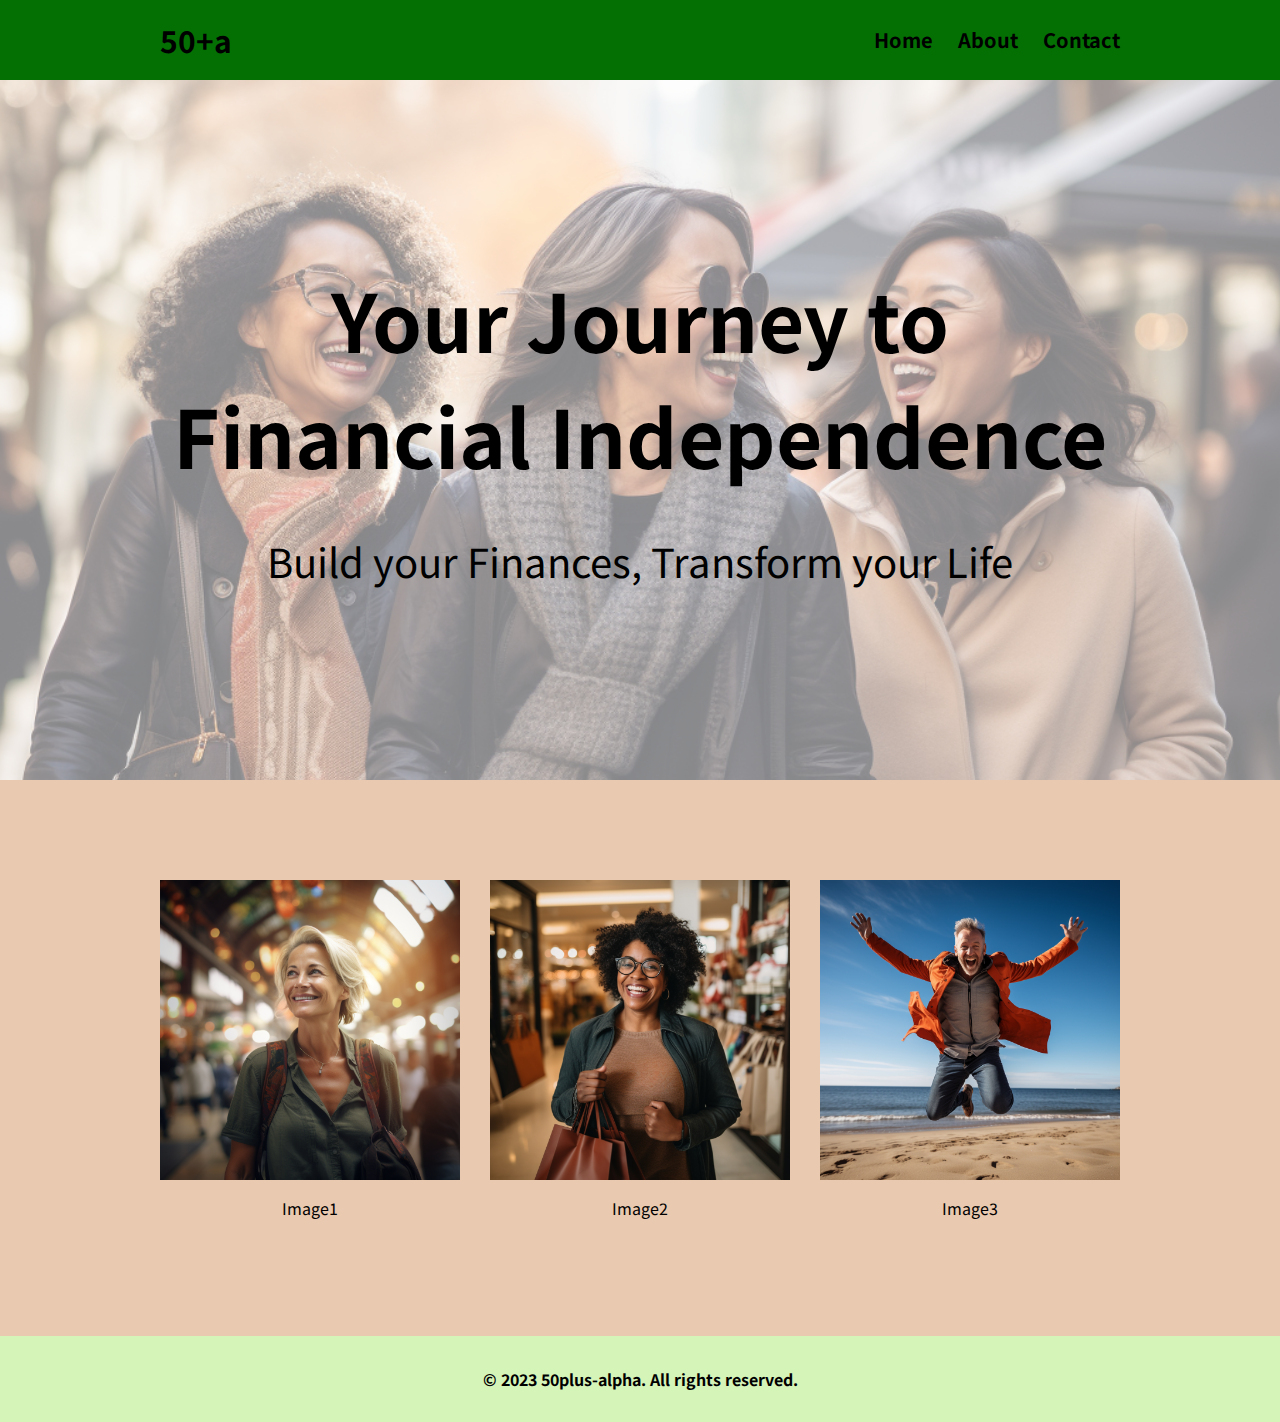
==== index.html @ e7858bb9 "rename the file" ====
<!DOCTYPE html>
<html lang="en">

<head>
    <meta charset="UTF-8">
    <meta name="viewport" content="width=device-width, initial-scale=1.0">
    <title>50plus-alpha</title>

    <link rel="stylesheet" href="./tutorial.css">
    <link rel="stylesheet" href="https://use.fontawesome.com/releases/v5.15.4/css/all.css" integrity="sha384-DyZ88mC6Up2uqS4h/KRgHuoeGwBcD4Ng9SiP4dIRy0EXTlnuz47vAwmeGwVChigm" crossorigin="anonymous"/>
    <link rel="preconnect" href="https://fonts.googleapis.com">
    <link rel="preconnect" href="https://fonts.gstatic.com" crossorigin>
    <link href="https://fonts.googleapis.com/css2?family=Noto+Sans+KR&display=swap" rel="stylesheet">
</head>

<body>

    <nav>
        <div class="container">
            <h1 class="nav-logo"><a href="./jobs.html"><i class="fas fa-dollar-sign"></i>50+a</a></h1>
            <div class="nav-menu">
                <ul class="nav-btn">
                    <li><a href="./jobs.htm">Home</a></li>
                    <li><a href="#">About</a></li>
                    <li><a href="https://www.trippian.com/" target="_blank">Contact</a></li>
                </ul>
            </div>
        </div>
    </nav>

    <header class="hd">
        <div class="container">
            <h2 class="hd-title">Your Journey to Financial Independence</h2>
            <p class="hd-content">Build your Finances, Transform your Life</p>
        </div>
    </header>

    <section class="sec">
        <div class="container">
            <article class="atc">
                <div class="card-img">
                    <img src="./whitewoman50.png" alt="image1">
                </div>
                <p>Image1</p>
            </article>

            <article class="atc">
                <div class="card-img">
                    <img src="./blackwoman50.png" alt="image2">
                </div>
                <p>Image2</p>
            </article>

            <article class="atc">
                <div class="card-img">
                    <img src="./whitemale50.png" alt="image3">
                </div>
                <p>Image3</p>
            </article>
        </div>
    </section>
    
    <!-- Add other content and sections of your webpage here -->

    <footer class="ft">
        <div class="container">
            <p>&copy; 2023 50plus-alpha.  All rights reserved.</p>
        </div>
        
    </footer>
</body>
</html>
---- tutorial.css ----
* {
    box-sizing: border-box;
}

body {
    margin: 0;
    padding: 0;
    font-family: 'Noto Sans KR', sans-serif;
}

a:link, a:visited {
    text-decoration: none;
    color: black;
}

.container {
    width: 960px;
    margin: 0 auto;
}

/* Navigation bar */
nav {
    height: 80px;
    background-color: #047004;
    line-height: 80px;
}

nav::after {
    content: "";
    display: block;
    clear: both;
}

.nav-logo {
    font-size: 30px;
    float: left;
    margin: 0;
}

.nav-menu {
    float: right;
}

.nav-btn {
    list-style-type: none;
    margin: 0;
}

ul.nav-btn > li {
    float: left;
    margin-left: 25px;
    font-size: 20px;
    font-weight: bold;
}

/* Header */
.hd {
    position: relative;
    height: 700px;
    text-align: center;
}

.hd-title {
    font-size: 80px;
    margin-top: 0;
    margin-bottom: 30px;
    padding-top: 180px;
}

.hd-content {
    font-size: 40px;
}

.hd:before {
    content: "";
    display: block;
    position: absolute;
    left: 0;
    top: 0;
    width: 100%;
    height: 100%;
    opacity: 0.5;
    background-image: url('./threeasian2.png');
    background-size: cover;
    background-position: center center;
    background-repeat: no-repeat;
}

.hd .container {
    position: relative;
    color: black;
}

/* Section */
.sec {
    text-align: center;
    padding: 100px 0;
    background-color: #e9c9af;
}

.sec article {
    float: left;
    width: 300px;
    margin-right: 30px;
}

.sec article:last-child {
    margin-right: 0;
}

.sec article img {
    width: 100%;
    height: auto;
}

.card-img {
    overflow: hidden;
    width: 300px;
    height: 300px;
}

.sec::after {
    content: "";
    display: block;
    clear: both;
}

/* footer */
.ft {
    padding: 15px;
    text-align: center; 
    background-color:#d5f4b8;
    font-weight: bold;
}
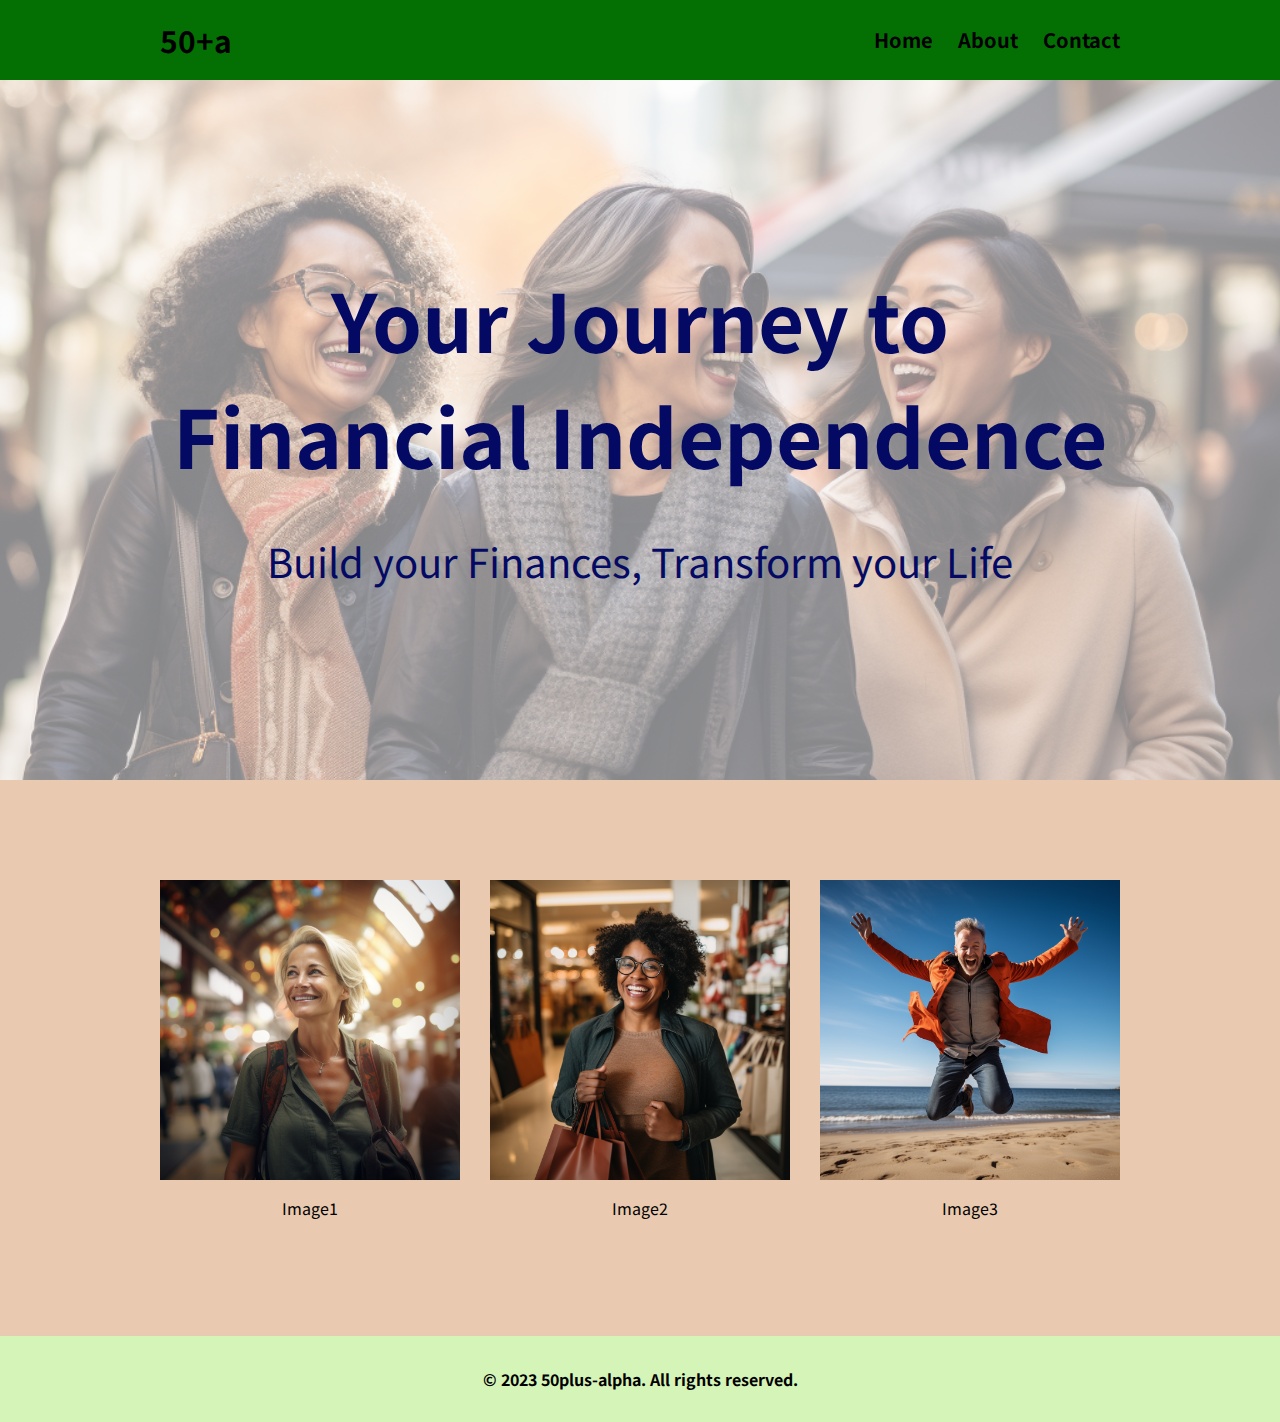
==== commit 25a058fe: "add folder name for img file" ====
--- a/index.html
+++ b/index.html
@@ -39,21 +39,21 @@
         <div class="container">
             <article class="atc">
                 <div class="card-img">
-                    <img src="./whitewoman50.png" alt="image1">
+                    <img src="./img/whitewoman50.png" alt="image1">
                 </div>
                 <p>Image1</p>
             </article>
 
             <article class="atc">
                 <div class="card-img">
-                    <img src="./blackwoman50.png" alt="image2">
+                    <img src="./img/blackwoman50.png" alt="image2">
                 </div>
                 <p>Image2</p>
             </article>
 
             <article class="atc">
                 <div class="card-img">
-                    <img src="./whitemale50.png" alt="image3">
+                    <img src="./img/whitemale50.png" alt="image3">
                 </div>
                 <p>Image3</p>
             </article>
--- a/tutorial.css
+++ b/tutorial.css
@@ -88,7 +88,7 @@
 
 .hd .container {
     position: relative;
-    color: black;
+    color: #040a63;
 }
 
 /* Section */
